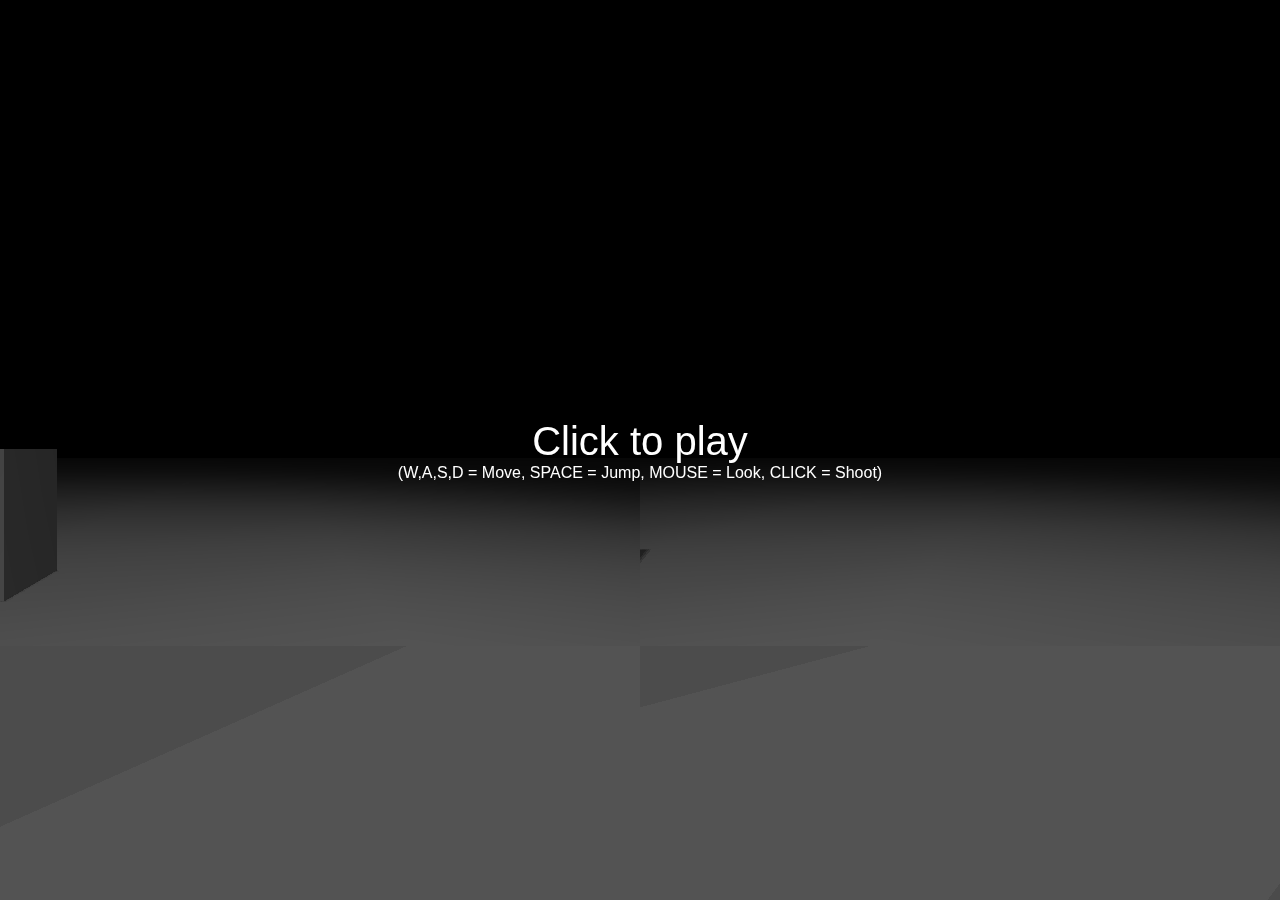
==== index.html @ db9ee930 "switch default index" ====
<!DOCTYPE html>
<html>
    <head>
        <meta charset="utf-8">
        <title>cannon.js + three.js physics shooter</title>
        <style>
            html, body {
                width: 100%;
                height: 100%;
            }

            body {
                background-color: #ffffff;
                margin: 0;
                overflow: hidden;
                font-family: arial;
            }

            #blocker {

                position: absolute;

                width: 100%;
                height: 100%;

                background-color: rgba(0,0,0,0.5);

            }

            #instructions {

                width: 100%;
                height: 100%;

                display: -webkit-box;
                display: -moz-box;
                display: box;

                -webkit-box-orient: horizontal;
                -moz-box-orient: horizontal;
                box-orient: horizontal;

                -webkit-box-pack: center;
                -moz-box-pack: center;
                box-pack: center;

                -webkit-box-align: center;
                -moz-box-align: center;
                box-align: center;

                color: #ffffff;
                text-align: center;

                cursor: pointer;

            }

        </style>
    </head>
    <body>
        <script src="js/third-party/threejs/three.js"></script>
        <script src="js/third-party/threejs/StereoEffect.js"></script>
        <script src="js/cannon.js"></script>
        <script src="js/PointerLockControls.js"></script>

        <div id="blocker">

            <div id="instructions">
                <span style="font-size:40px">Click to play</span>
                <br />
                (W,A,S,D = Move, SPACE = Jump, MOUSE = Look, CLICK = Shoot)
            </div>

        </div>

        <script>

            var sphereShape, sphereBody, world, physicsMaterial, walls=[], balls=[], ballMeshes=[], boxes=[], boxMeshes=[];

            var camera, scene, renderer, effect;
            var geometry, material, mesh;
            var controls,time = Date.now();

            var blocker = document.getElementById( 'blocker' );
            var instructions = document.getElementById( 'instructions' );

            var havePointerLock = 'pointerLockElement' in document || 'mozPointerLockElement' in document || 'webkitPointerLockElement' in document;

            if ( havePointerLock ) {

                var element = document.body;

                var pointerlockchange = function ( event ) {

                    if ( document.pointerLockElement === element || document.mozPointerLockElement === element || document.webkitPointerLockElement === element ) {

                        controls.enabled = true;

                        blocker.style.display = 'none';

                    } else {

                        controls.enabled = false;

                        blocker.style.display = '-webkit-box';
                        blocker.style.display = '-moz-box';
                        blocker.style.display = 'box';

                        instructions.style.display = '';

                    }

                }

                var pointerlockerror = function ( event ) {
                    instructions.style.display = '';
                }

                // Hook pointer lock state change events
                document.addEventListener( 'pointerlockchange', pointerlockchange, false );
                document.addEventListener( 'mozpointerlockchange', pointerlockchange, false );
                document.addEventListener( 'webkitpointerlockchange', pointerlockchange, false );

                document.addEventListener( 'pointerlockerror', pointerlockerror, false );
                document.addEventListener( 'mozpointerlockerror', pointerlockerror, false );
                document.addEventListener( 'webkitpointerlockerror', pointerlockerror, false );

                instructions.addEventListener( 'click', function ( event ) {
                    instructions.style.display = 'none';

                    // Ask the browser to lock the pointer
                    element.requestPointerLock = element.requestPointerLock || element.mozRequestPointerLock || element.webkitRequestPointerLock;

                    if ( /Firefox/i.test( navigator.userAgent ) ) {

                        var fullscreenchange = function ( event ) {

                            if ( document.fullscreenElement === element || document.mozFullscreenElement === element || document.mozFullScreenElement === element ) {

                                document.removeEventListener( 'fullscreenchange', fullscreenchange );
                                document.removeEventListener( 'mozfullscreenchange', fullscreenchange );

                                element.requestPointerLock();
                            }

                        }

                        document.addEventListener( 'fullscreenchange', fullscreenchange, false );
                        document.addEventListener( 'mozfullscreenchange', fullscreenchange, false );

                        element.requestFullscreen = element.requestFullscreen || element.mozRequestFullscreen || element.mozRequestFullScreen || element.webkitRequestFullscreen;

                        element.requestFullscreen();

                    } else {

                        element.requestPointerLock();

                    }

                }, false );

            } else {

                instructions.innerHTML = 'Your browser doesn\'t seem to support Pointer Lock API';

            }

            initCannon();
            init();
            animate();

            function initCannon(){
                // Setup our world
                world = new CANNON.World();
                world.quatNormalizeSkip = 0;
                world.quatNormalizeFast = false;

                var solver = new CANNON.GSSolver();

                world.defaultContactMaterial.contactEquationStiffness = 1e9;
                world.defaultContactMaterial.contactEquationRelaxation = 4;

                solver.iterations = 7;
                solver.tolerance = 0.1;
                var split = true;
                if(split)
                    world.solver = new CANNON.SplitSolver(solver);
                else
                    world.solver = solver;

                world.gravity.set(0,-20,0);
                world.broadphase = new CANNON.NaiveBroadphase();

                // Create a slippery material (friction coefficient = 0.0)
                physicsMaterial = new CANNON.Material("slipperyMaterial");
                var physicsContactMaterial = new CANNON.ContactMaterial(physicsMaterial,
                                                                        physicsMaterial,
                                                                        0.0, // friction coefficient
                                                                        0.3  // restitution
                                                                        );
                // We must add the contact materials to the world
                world.addContactMaterial(physicsContactMaterial);

                // Create a sphere
                var mass = 5, radius = 1.3;
                sphereShape = new CANNON.Sphere(radius);
                sphereBody = new CANNON.Body({ mass: mass });
                sphereBody.addShape(sphereShape);
                sphereBody.position.set(0,5,0);
                sphereBody.linearDamping = 0.9;
                world.add(sphereBody);

                // Create a plane
                var groundShape = new CANNON.Plane();
                var groundBody = new CANNON.Body({ mass: 0 });
                groundBody.addShape(groundShape);
                groundBody.quaternion.setFromAxisAngle(new CANNON.Vec3(1,0,0),-Math.PI/2);
                world.add(groundBody);
            }

            function init() {
                camera = new THREE.PerspectiveCamera( 75, window.innerWidth / window.innerHeight, 0.1, 1000 );

                scene = new THREE.Scene();
                scene.fog = new THREE.Fog( 0x000000, 0, 500 );

                var ambient = new THREE.AmbientLight( 0x111111 );
                scene.add( ambient );

                light = new THREE.SpotLight( 0xffffff );
                light.position.set( 10, 30, 20 );
                light.target.position.set( 0, 0, 0 );
                if(true){
                    light.castShadow = true;

                    light.shadowCameraNear = 20;
                    light.shadowCameraFar = 50;//camera.far;
                    light.shadowCameraFov = 40;

                    light.shadowMapBias = 0.1;
                    light.shadowMapDarkness = 0.7;
                    light.shadowMapWidth = 2*512;
                    light.shadowMapHeight = 2*512;

                    //light.shadowCameraVisible = true;
                }
                scene.add( light );



                controls = new PointerLockControls( camera , sphereBody );
                scene.add( controls.getObject() );

                // floor
                geometry = new THREE.PlaneGeometry( 300, 300, 50, 50 );
                geometry.applyMatrix( new THREE.Matrix4().makeRotationX( - Math.PI / 2 ) );

                material = new THREE.MeshLambertMaterial( { color: 0xdddddd } );

                mesh = new THREE.Mesh( geometry, material );
                mesh.castShadow = true;
                mesh.receiveShadow = true;
                scene.add( mesh );

                renderer = new THREE.WebGLRenderer();
                renderer.shadowMapEnabled = true;
                renderer.shadowMapSoft = true;
//                renderer.setSize( window.innerWidth, window.innerHeight );
                renderer.setClearColor( scene.fog.color, 1 );

                effect = new THREE.StereoEffect(renderer);

                document.body.appendChild( renderer.domElement );

                window.addEventListener( 'resize', onWindowResize, false );
                setTimeout(onWindowResize, 1);

                // Add boxes
                var halfExtents = new CANNON.Vec3(1,1,1);
                var boxShape = new CANNON.Box(halfExtents);
                var boxGeometry = new THREE.BoxGeometry(halfExtents.x*2,halfExtents.y*2,halfExtents.z*2);
                for(var i=0; i<7; i++){
                    var x = (Math.random()-0.5)*20;
                    var y = 1 + (Math.random()-0.5)*1;
                    var z = (Math.random()-0.5)*20;
                    var boxBody = new CANNON.Body({ mass: 5 });
                    boxBody.addShape(boxShape);
                    var boxMesh = new THREE.Mesh( boxGeometry, material );
                    world.add(boxBody);
                    scene.add(boxMesh);
                    boxBody.position.set(x,y,z);
                    boxMesh.position.set(x,y,z);
                    boxMesh.castShadow = true;
                    boxMesh.receiveShadow = true;
                    boxes.push(boxBody);
                    boxMeshes.push(boxMesh);
                }


                // Add linked boxes
                var size = 0.5;
                var he = new CANNON.Vec3(size,size,size*0.1);
                var boxShape = new CANNON.Box(he);
                var mass = 0;
                var space = 0.1 * size;
                var N = 5, last;
                var boxGeometry = new THREE.BoxGeometry(he.x*2,he.y*2,he.z*2);
                for(var i=0; i<N; i++){
                    var boxbody = new CANNON.Body({ mass: mass });
                    boxbody.addShape(boxShape);
                    var boxMesh = new THREE.Mesh(boxGeometry, material);
                    boxbody.position.set(5,(N-i)*(size*2+2*space) + size*2+space,0);
                    boxbody.linearDamping = 0.01;
                    boxbody.angularDamping = 0.01;
                    // boxMesh.castShadow = true;
                    boxMesh.receiveShadow = true;
                    world.add(boxbody);
                    scene.add(boxMesh);
                    boxes.push(boxbody);
                    boxMeshes.push(boxMesh);

                    if(i!=0){
                        // Connect this body to the last one
                        var c1 = new CANNON.PointToPointConstraint(boxbody,new CANNON.Vec3(-size,size+space,0),last,new CANNON.Vec3(-size,-size-space,0));
                        var c2 = new CANNON.PointToPointConstraint(boxbody,new CANNON.Vec3(size,size+space,0),last,new CANNON.Vec3(size,-size-space,0));
                        world.addConstraint(c1);
                        world.addConstraint(c2);
                    } else {
                        mass=0.3;
                    }
                    last = boxbody;
                }
            }

            function onWindowResize() {
//                camera.aspect = window.innerWidth / window.innerHeight;
//                camera.updateProjectionMatrix();
//                renderer.setSize( window.innerWidth, window.innerHeight );
              var width = document.body.offsetWidth;
              var height = document.body.offsetHeight;

              camera.aspect = width / height;
              camera.updateProjectionMatrix();

              renderer.setSize(width, height);
              effect.setSize(width, height);
            }

            var dt = 1/60;
            function animate() {
                requestAnimationFrame( animate );
                if(controls.enabled){
                    world.step(dt);

                    // Update ball positions
                    for(var i=0; i<balls.length; i++){
                        ballMeshes[i].position.copy(balls[i].position);
                        ballMeshes[i].quaternion.copy(balls[i].quaternion);
                    }

                    // Update box positions
                    for(var i=0; i<boxes.length; i++){
                        boxMeshes[i].position.copy(boxes[i].position);
                        boxMeshes[i].quaternion.copy(boxes[i].quaternion);
                    }
                }

                controls.update( Date.now() - time );
                //renderer.render( scene, camera );
                effect.render(scene, camera);
                time = Date.now();


            }

            var ballShape = new CANNON.Sphere(0.2);
            var ballGeometry = new THREE.SphereGeometry(ballShape.radius, 32, 32);
            var shootDirection = new THREE.Vector3();
            var shootVelo = 15;
            var projector = new THREE.Projector();
            function getShootDir(targetVec){
                var vector = targetVec;
                targetVec.set(0,0,1);
                projector.unprojectVector(vector, camera);
                var ray = new THREE.Ray(sphereBody.position, vector.sub(sphereBody.position).normalize() );
                targetVec.copy(ray.direction);
            }

            window.addEventListener("click",function(e){
                if(controls.enabled==true){
                    var x = sphereBody.position.x;
                    var y = sphereBody.position.y;
                    var z = sphereBody.position.z;
                    var ballBody = new CANNON.Body({ mass: 1 });
                    ballBody.addShape(ballShape);
                    var ballMesh = new THREE.Mesh( ballGeometry, material );
                    world.add(ballBody);
                    scene.add(ballMesh);
                    ballMesh.castShadow = true;
                    ballMesh.receiveShadow = true;
                    balls.push(ballBody);
                    ballMeshes.push(ballMesh);
                    getShootDir(shootDirection);
                    ballBody.velocity.set(  shootDirection.x * shootVelo,
                                            shootDirection.y * shootVelo,
                                            shootDirection.z * shootVelo);

                    // Move the ball outside the player sphere
                    x += shootDirection.x * (sphereShape.radius*1.02 + ballShape.radius);
                    y += shootDirection.y * (sphereShape.radius*1.02 + ballShape.radius);
                    z += shootDirection.z * (sphereShape.radius*1.02 + ballShape.radius);
                    ballBody.position.set(x,y,z);
                    ballMesh.position.set(x,y,z);
                }
            });

        </script>
    </body>
</html>
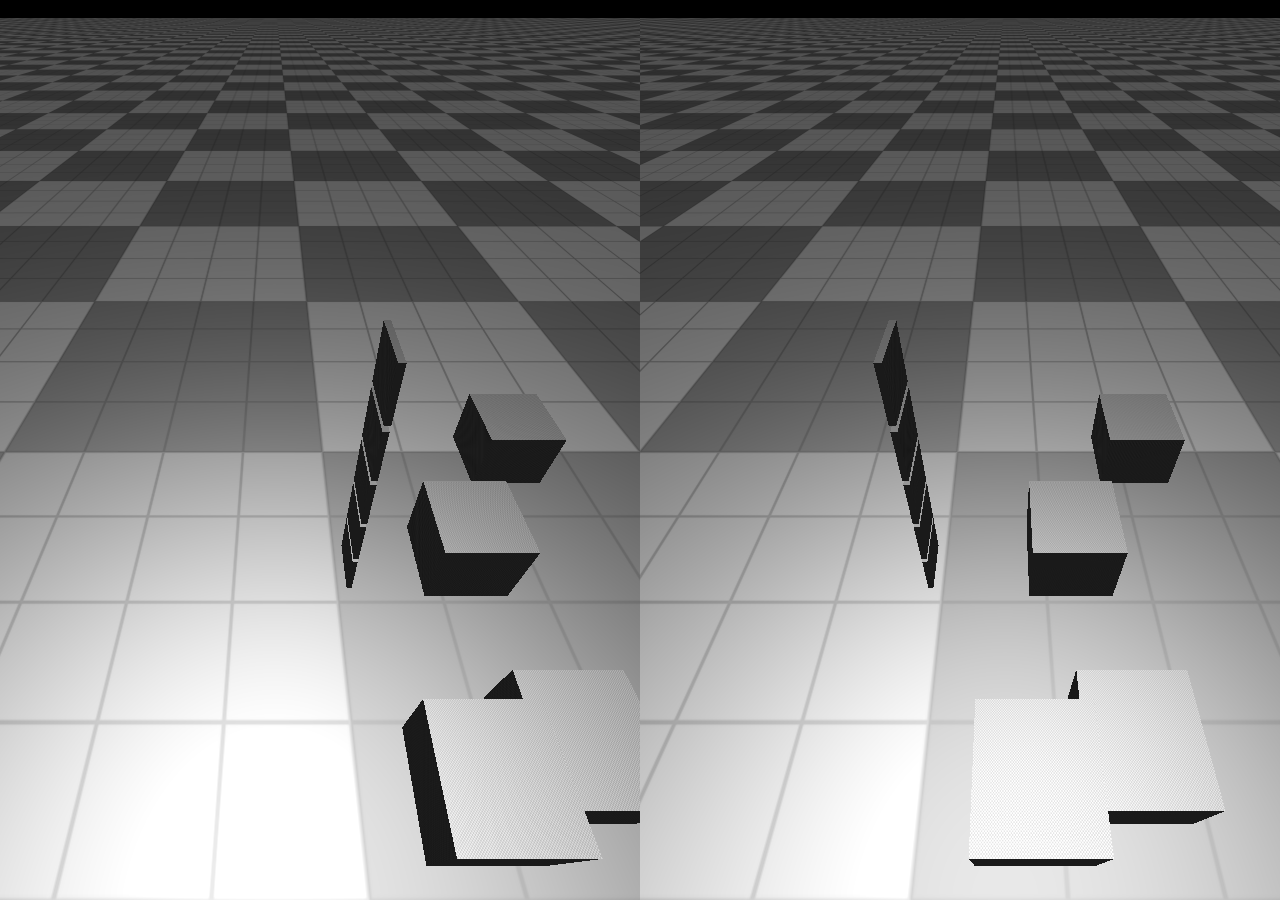
==== commit 7ec43611: "test" ====
--- a/index.html
+++ b/index.html
@@ -1,381 +1,276 @@
-
 <!DOCTYPE html>
-<html>
-    <head>
-        <meta charset="utf-8">
-        <title>cannon.js + three.js physics shooter</title>
-        <style>
-            html, body {
-                width: 100%;
-                height: 100%;
+<html lang="en">
+  <head>
+    <title>Cardboard Example</title>
+    <meta http-equiv="Content-Type" content="text/html; charset=utf-8" />
+    <meta name="viewport" content="width=device-width, user-scalable=no, minimum-scale=1.0, maximum-scale=1.0">
+    <style>
+      body {
+        margin: 0px;
+        overflow: hidden;
+      }
+      #example {
+        position: absolute;
+        top: 0;
+        left: 0;
+        right: 0;
+        bottom: 0;
+      }
+    </style>
+  </head>
+  <body>
+    <div id="example"></div>
+
+  <script src="js/third-party/threejs/three.js"></script>
+  <script src="js/third-party/threejs/StereoEffect.js"></script>
+  <script src="js/third-party/threejs/DeviceOrientationControls.js"></script>
+  <script src="js/third-party/threejs/OrbitControls.js"></script>
+    <script src="js/cannon.js"></script>
+
+  <script>
+    var camera, scene, renderer;
+    var effect, controls;
+    var element, container;
+
+    var sphereShape, sphereBody, world, physicsMaterial, walls=[], balls=[], ballMeshes=[], boxes=[], boxMeshes=[], material;
+
+    var clock = new THREE.Clock();
+
+    initCannon();
+    init();
+    animate();
+
+      function initCannon(){
+            // Setup our world
+            world = new CANNON.World();
+            world.quatNormalizeSkip = 0;
+            world.quatNormalizeFast = false;
+
+            var solver = new CANNON.GSSolver();
+
+            world.defaultContactMaterial.contactEquationStiffness = 1e9;
+            world.defaultContactMaterial.contactEquationRelaxation = 4;
+
+            solver.iterations = 7;
+            solver.tolerance = 0.1;
+            var split = true;
+            if(split)
+                world.solver = new CANNON.SplitSolver(solver);
+            else
+                world.solver = solver;
+
+            world.gravity.set(0,-20,0);
+            world.broadphase = new CANNON.NaiveBroadphase();
+
+            // Create a slippery material (friction coefficient = 0.0)
+            physicsMaterial = new CANNON.Material("slipperyMaterial");
+            var physicsContactMaterial = new CANNON.ContactMaterial(physicsMaterial,
+                                                                    physicsMaterial,
+                                                                    0.0, // friction coefficient
+                                                                    0.3  // restitution
+                                                                    );
+            // We must add the contact materials to the world
+            world.addContactMaterial(physicsContactMaterial);
+
+            // Create a sphere
+            var mass = 5, radius = 1.3;
+            sphereShape = new CANNON.Sphere(radius);
+            sphereBody = new CANNON.Body({ mass: mass });
+            sphereBody.addShape(sphereShape);
+            sphereBody.position.set(0,5,0);
+            sphereBody.linearDamping = 0.9;
+            world.add(sphereBody);
+
+            // Create a plane
+            var groundShape = new CANNON.Plane();
+            var groundBody = new CANNON.Body({ mass: 0 });
+            groundBody.addShape(groundShape);
+            groundBody.quaternion.setFromAxisAngle(new CANNON.Vec3(1,0,0),-Math.PI/2);
+            world.add(groundBody);
+        }
+
+    function init() {
+      renderer = new THREE.WebGLRenderer();
+      element = renderer.domElement;
+      container = document.getElementById('example');
+      container.appendChild(element);
+
+      effect = new THREE.StereoEffect(renderer);
+
+      scene = new THREE.Scene();
+
+      camera = new THREE.PerspectiveCamera(90, 1, 0.001, 700);
+      camera.position.set(0, 10, 0);
+      scene.add(camera);
+
+      controls = new THREE.OrbitControls(camera, element);
+      controls.rotateUp(Math.PI / 4);
+      controls.target.set(
+        camera.position.x + 0.1,
+        camera.position.y,
+        camera.position.z
+      );
+      controls.noZoom = true;
+      controls.noPan = true;
+
+      function setOrientationControls(e) {
+        if (!e.alpha) {
+          return;
+        }
+
+        controls = new THREE.DeviceOrientationControls(camera, true);
+        controls.connect();
+        controls.update();
+
+        element.addEventListener('click', fullscreen, false);
+
+        window.removeEventListener('deviceorientation', setOrientationControls, true);
+      }
+      window.addEventListener('deviceorientation', setOrientationControls, true);
+
+
+      var light = new THREE.HemisphereLight(0x777777, 0x000000, 0.6);
+      scene.add(light);
+
+      var texture = THREE.ImageUtils.loadTexture(
+        'textures/patterns/checker.png'
+      );
+      texture.wrapS = THREE.RepeatWrapping;
+      texture.wrapT = THREE.RepeatWrapping;
+      texture.repeat = new THREE.Vector2(50, 50);
+      texture.anisotropy = renderer.getMaxAnisotropy();
+
+      material = new THREE.MeshPhongMaterial({
+        color: 0xffffff,
+        specular: 0xffffff,
+        shininess: 20,
+        shading: THREE.FlatShading,
+        map: texture
+      });
+
+      var geometry = new THREE.PlaneGeometry(1000, 1000);
+
+      var mesh = new THREE.Mesh(geometry, material);
+      mesh.rotation.x = -Math.PI / 2;
+      scene.add(mesh);
+
+      window.addEventListener('resize', resize, false);
+      setTimeout(resize, 1);
+
+            // Add boxes
+            var halfExtents = new CANNON.Vec3(1,1,1);
+            var boxShape = new CANNON.Box(halfExtents);
+            var boxGeometry = new THREE.BoxGeometry(halfExtents.x*2,halfExtents.y*2,halfExtents.z*2);
+            for(var i=0; i<7; i++){
+                var x = (Math.random()-0.5)*20;
+                var y = 1 + (Math.random()-0.5)*1;
+                var z = (Math.random()-0.5)*20;
+                var boxBody = new CANNON.Body({ mass: 5 });
+                boxBody.addShape(boxShape);
+                var boxMesh = new THREE.Mesh( boxGeometry, material );
+                world.add(boxBody);
+                scene.add(boxMesh);
+                boxBody.position.set(x,y,z);
+                boxMesh.position.set(x,y,z);
+                boxMesh.castShadow = true;
+                boxMesh.receiveShadow = true;
+                boxes.push(boxBody);
+                boxMeshes.push(boxMesh);
             }
 
-            body {
-                background-color: #ffffff;
-                margin: 0;
-                overflow: hidden;
-                font-family: arial;
+
+            // Add linked boxes
+            var size = 0.5;
+            var he = new CANNON.Vec3(size,size,size*0.1);
+            var boxShape = new CANNON.Box(he);
+            var mass = 0;
+            var space = 0.1 * size;
+            var N = 5, last;
+            var boxGeometry = new THREE.BoxGeometry(he.x*2,he.y*2,he.z*2);
+            for(var i=0; i<N; i++){
+                var boxbody = new CANNON.Body({ mass: mass });
+                boxbody.addShape(boxShape);
+                var boxMesh = new THREE.Mesh(boxGeometry, material);
+                boxbody.position.set(5,(N-i)*(size*2+2*space) + size*2+space,0);
+                boxbody.linearDamping = 0.01;
+                boxbody.angularDamping = 0.01;
+                // boxMesh.castShadow = true;
+                boxMesh.receiveShadow = true;
+                world.add(boxbody);
+                scene.add(boxMesh);
+                boxes.push(boxbody);
+                boxMeshes.push(boxMesh);
+
+                if(i!=0){
+                    // Connect this body to the last one
+                    var c1 = new CANNON.PointToPointConstraint(boxbody,new CANNON.Vec3(-size,size+space,0),last,new CANNON.Vec3(-size,-size-space,0));
+                    var c2 = new CANNON.PointToPointConstraint(boxbody,new CANNON.Vec3(size,size+space,0),last,new CANNON.Vec3(size,-size-space,0));
+                    world.addConstraint(c1);
+                    world.addConstraint(c2);
+                } else {
+                    mass=0.3;
+                }
+                last = boxbody;
             }
 
-            #blocker {
-
-                position: absolute;
-
-                width: 100%;
-                height: 100%;
-
-                background-color: rgba(0,0,0,0.5);
-
-            }
-
-            #instructions {
-
-                width: 100%;
-                height: 100%;
-
-                display: -webkit-box;
-                display: -moz-box;
-                display: box;
-
-                -webkit-box-orient: horizontal;
-                -moz-box-orient: horizontal;
-                box-orient: horizontal;
-
-                -webkit-box-pack: center;
-                -moz-box-pack: center;
-                box-pack: center;
-
-                -webkit-box-align: center;
-                -moz-box-align: center;
-                box-align: center;
-
-                color: #ffffff;
-                text-align: center;
-
-                cursor: pointer;
-
-            }
-
-        </style>
-    </head>
-    <body>
-        <script src="js/third-party/threejs/three.js"></script>
-        <script src="js/third-party/threejs/StereoEffect.js"></script>
-        <script src="js/cannon.js"></script>
-        <script src="js/PointerLockControls.js"></script>
-
-        <div id="blocker">
-
-            <div id="instructions">
-                <span style="font-size:40px">Click to play</span>
-                <br />
-                (W,A,S,D = Move, SPACE = Jump, MOUSE = Look, CLICK = Shoot)
-            </div>
-
-        </div>
-
-        <script>
-
-            var sphereShape, sphereBody, world, physicsMaterial, walls=[], balls=[], ballMeshes=[], boxes=[], boxMeshes=[];
-
-            var camera, scene, renderer, effect;
-            var geometry, material, mesh;
-            var controls,time = Date.now();
-
-            var blocker = document.getElementById( 'blocker' );
-            var instructions = document.getElementById( 'instructions' );
-
-            var havePointerLock = 'pointerLockElement' in document || 'mozPointerLockElement' in document || 'webkitPointerLockElement' in document;
-
-            if ( havePointerLock ) {
-
-                var element = document.body;
-
-                var pointerlockchange = function ( event ) {
-
-                    if ( document.pointerLockElement === element || document.mozPointerLockElement === element || document.webkitPointerLockElement === element ) {
-
-                        controls.enabled = true;
-
-                        blocker.style.display = 'none';
-
-                    } else {
-
-                        controls.enabled = false;
-
-                        blocker.style.display = '-webkit-box';
-                        blocker.style.display = '-moz-box';
-                        blocker.style.display = 'box';
-
-                        instructions.style.display = '';
-
-                    }
-
-                }
-
-                var pointerlockerror = function ( event ) {
-                    instructions.style.display = '';
-                }
-
-                // Hook pointer lock state change events
-                document.addEventListener( 'pointerlockchange', pointerlockchange, false );
-                document.addEventListener( 'mozpointerlockchange', pointerlockchange, false );
-                document.addEventListener( 'webkitpointerlockchange', pointerlockchange, false );
-
-                document.addEventListener( 'pointerlockerror', pointerlockerror, false );
-                document.addEventListener( 'mozpointerlockerror', pointerlockerror, false );
-                document.addEventListener( 'webkitpointerlockerror', pointerlockerror, false );
-
-                instructions.addEventListener( 'click', function ( event ) {
-                    instructions.style.display = 'none';
-
-                    // Ask the browser to lock the pointer
-                    element.requestPointerLock = element.requestPointerLock || element.mozRequestPointerLock || element.webkitRequestPointerLock;
-
-                    if ( /Firefox/i.test( navigator.userAgent ) ) {
-
-                        var fullscreenchange = function ( event ) {
-
-                            if ( document.fullscreenElement === element || document.mozFullscreenElement === element || document.mozFullScreenElement === element ) {
-
-                                document.removeEventListener( 'fullscreenchange', fullscreenchange );
-                                document.removeEventListener( 'mozfullscreenchange', fullscreenchange );
-
-                                element.requestPointerLock();
-                            }
-
-                        }
-
-                        document.addEventListener( 'fullscreenchange', fullscreenchange, false );
-                        document.addEventListener( 'mozfullscreenchange', fullscreenchange, false );
-
-                        element.requestFullscreen = element.requestFullscreen || element.mozRequestFullscreen || element.mozRequestFullScreen || element.webkitRequestFullscreen;
-
-                        element.requestFullscreen();
-
-                    } else {
-
-                        element.requestPointerLock();
-
-                    }
-
-                }, false );
-
-            } else {
-
-                instructions.innerHTML = 'Your browser doesn\'t seem to support Pointer Lock API';
-
-            }
-
-            initCannon();
-            init();
-            animate();
-
-            function initCannon(){
-                // Setup our world
-                world = new CANNON.World();
-                world.quatNormalizeSkip = 0;
-                world.quatNormalizeFast = false;
-
-                var solver = new CANNON.GSSolver();
-
-                world.defaultContactMaterial.contactEquationStiffness = 1e9;
-                world.defaultContactMaterial.contactEquationRelaxation = 4;
-
-                solver.iterations = 7;
-                solver.tolerance = 0.1;
-                var split = true;
-                if(split)
-                    world.solver = new CANNON.SplitSolver(solver);
-                else
-                    world.solver = solver;
-
-                world.gravity.set(0,-20,0);
-                world.broadphase = new CANNON.NaiveBroadphase();
-
-                // Create a slippery material (friction coefficient = 0.0)
-                physicsMaterial = new CANNON.Material("slipperyMaterial");
-                var physicsContactMaterial = new CANNON.ContactMaterial(physicsMaterial,
-                                                                        physicsMaterial,
-                                                                        0.0, // friction coefficient
-                                                                        0.3  // restitution
-                                                                        );
-                // We must add the contact materials to the world
-                world.addContactMaterial(physicsContactMaterial);
-
-                // Create a sphere
-                var mass = 5, radius = 1.3;
-                sphereShape = new CANNON.Sphere(radius);
-                sphereBody = new CANNON.Body({ mass: mass });
-                sphereBody.addShape(sphereShape);
-                sphereBody.position.set(0,5,0);
-                sphereBody.linearDamping = 0.9;
-                world.add(sphereBody);
-
-                // Create a plane
-                var groundShape = new CANNON.Plane();
-                var groundBody = new CANNON.Body({ mass: 0 });
-                groundBody.addShape(groundShape);
-                groundBody.quaternion.setFromAxisAngle(new CANNON.Vec3(1,0,0),-Math.PI/2);
-                world.add(groundBody);
-            }
-
-            function init() {
-                camera = new THREE.PerspectiveCamera( 75, window.innerWidth / window.innerHeight, 0.1, 1000 );
-
-                scene = new THREE.Scene();
-                scene.fog = new THREE.Fog( 0x000000, 0, 500 );
-
-                var ambient = new THREE.AmbientLight( 0x111111 );
-                scene.add( ambient );
-
-                light = new THREE.SpotLight( 0xffffff );
-                light.position.set( 10, 30, 20 );
-                light.target.position.set( 0, 0, 0 );
-                if(true){
-                    light.castShadow = true;
-
-                    light.shadowCameraNear = 20;
-                    light.shadowCameraFar = 50;//camera.far;
-                    light.shadowCameraFov = 40;
-
-                    light.shadowMapBias = 0.1;
-                    light.shadowMapDarkness = 0.7;
-                    light.shadowMapWidth = 2*512;
-                    light.shadowMapHeight = 2*512;
-
-                    //light.shadowCameraVisible = true;
-                }
-                scene.add( light );
-
-
-
-                controls = new PointerLockControls( camera , sphereBody );
-                scene.add( controls.getObject() );
-
-                // floor
-                geometry = new THREE.PlaneGeometry( 300, 300, 50, 50 );
-                geometry.applyMatrix( new THREE.Matrix4().makeRotationX( - Math.PI / 2 ) );
-
-                material = new THREE.MeshLambertMaterial( { color: 0xdddddd } );
-
-                mesh = new THREE.Mesh( geometry, material );
-                mesh.castShadow = true;
-                mesh.receiveShadow = true;
-                scene.add( mesh );
-
-                renderer = new THREE.WebGLRenderer();
-                renderer.shadowMapEnabled = true;
-                renderer.shadowMapSoft = true;
-//                renderer.setSize( window.innerWidth, window.innerHeight );
-                renderer.setClearColor( scene.fog.color, 1 );
-
-                effect = new THREE.StereoEffect(renderer);
-
-                document.body.appendChild( renderer.domElement );
-
-                window.addEventListener( 'resize', onWindowResize, false );
-                setTimeout(onWindowResize, 1);
-
-                // Add boxes
-                var halfExtents = new CANNON.Vec3(1,1,1);
-                var boxShape = new CANNON.Box(halfExtents);
-                var boxGeometry = new THREE.BoxGeometry(halfExtents.x*2,halfExtents.y*2,halfExtents.z*2);
-                for(var i=0; i<7; i++){
-                    var x = (Math.random()-0.5)*20;
-                    var y = 1 + (Math.random()-0.5)*1;
-                    var z = (Math.random()-0.5)*20;
-                    var boxBody = new CANNON.Body({ mass: 5 });
-                    boxBody.addShape(boxShape);
-                    var boxMesh = new THREE.Mesh( boxGeometry, material );
-                    world.add(boxBody);
-                    scene.add(boxMesh);
-                    boxBody.position.set(x,y,z);
-                    boxMesh.position.set(x,y,z);
-                    boxMesh.castShadow = true;
-                    boxMesh.receiveShadow = true;
-                    boxes.push(boxBody);
-                    boxMeshes.push(boxMesh);
-                }
-
-
-                // Add linked boxes
-                var size = 0.5;
-                var he = new CANNON.Vec3(size,size,size*0.1);
-                var boxShape = new CANNON.Box(he);
-                var mass = 0;
-                var space = 0.1 * size;
-                var N = 5, last;
-                var boxGeometry = new THREE.BoxGeometry(he.x*2,he.y*2,he.z*2);
-                for(var i=0; i<N; i++){
-                    var boxbody = new CANNON.Body({ mass: mass });
-                    boxbody.addShape(boxShape);
-                    var boxMesh = new THREE.Mesh(boxGeometry, material);
-                    boxbody.position.set(5,(N-i)*(size*2+2*space) + size*2+space,0);
-                    boxbody.linearDamping = 0.01;
-                    boxbody.angularDamping = 0.01;
-                    // boxMesh.castShadow = true;
-                    boxMesh.receiveShadow = true;
-                    world.add(boxbody);
-                    scene.add(boxMesh);
-                    boxes.push(boxbody);
-                    boxMeshes.push(boxMesh);
-
-                    if(i!=0){
-                        // Connect this body to the last one
-                        var c1 = new CANNON.PointToPointConstraint(boxbody,new CANNON.Vec3(-size,size+space,0),last,new CANNON.Vec3(-size,-size-space,0));
-                        var c2 = new CANNON.PointToPointConstraint(boxbody,new CANNON.Vec3(size,size+space,0),last,new CANNON.Vec3(size,-size-space,0));
-                        world.addConstraint(c1);
-                        world.addConstraint(c2);
-                    } else {
-                        mass=0.3;
-                    }
-                    last = boxbody;
-                }
-            }
-
-            function onWindowResize() {
-//                camera.aspect = window.innerWidth / window.innerHeight;
-//                camera.updateProjectionMatrix();
-//                renderer.setSize( window.innerWidth, window.innerHeight );
-              var width = document.body.offsetWidth;
-              var height = document.body.offsetHeight;
-
-              camera.aspect = width / height;
-              camera.updateProjectionMatrix();
-
-              renderer.setSize(width, height);
-              effect.setSize(width, height);
-            }
-
-            var dt = 1/60;
-            function animate() {
-                requestAnimationFrame( animate );
-                if(controls.enabled){
-                    world.step(dt);
-
-                    // Update ball positions
-                    for(var i=0; i<balls.length; i++){
-                        ballMeshes[i].position.copy(balls[i].position);
-                        ballMeshes[i].quaternion.copy(balls[i].quaternion);
-                    }
-
-                    // Update box positions
-                    for(var i=0; i<boxes.length; i++){
-                        boxMeshes[i].position.copy(boxes[i].position);
-                        boxMeshes[i].quaternion.copy(boxes[i].quaternion);
-                    }
-                }
-
-                controls.update( Date.now() - time );
-                //renderer.render( scene, camera );
-                effect.render(scene, camera);
-                time = Date.now();
-
-
-            }
-
-            var ballShape = new CANNON.Sphere(0.2);
+      }
+
+    function resize() {
+      var width = container.offsetWidth;
+      var height = container.offsetHeight;
+
+      camera.aspect = width / height;
+      camera.updateProjectionMatrix();
+
+      renderer.setSize(width, height);
+      effect.setSize(width, height);
+    }
+
+    function update(dt) {
+      resize();
+
+      camera.updateProjectionMatrix();
+
+      controls.update(dt);
+    }
+
+    function render(dt) {
+      effect.render(scene, camera);
+    }
+
+    function animate(t) {
+      requestAnimationFrame(animate);
+//      world.step(t);
+
+        // Update ball positions
+        for(var i=0; i<balls.length; i++){
+            ballMeshes[i].position.copy(balls[i].position);
+            ballMeshes[i].quaternion.copy(balls[i].quaternion);
+        }
+
+        // Update box positions
+        for(var i=0; i<boxes.length; i++){
+            boxMeshes[i].position.copy(boxes[i].position);
+            boxMeshes[i].quaternion.copy(boxes[i].quaternion);
+        }
+
+      update(clock.getDelta());
+      render(clock.getDelta());
+    }
+
+    function fullscreen() {
+      if (container.requestFullscreen) {
+        container.requestFullscreen();
+      } else if (container.msRequestFullscreen) {
+        container.msRequestFullscreen();
+      } else if (container.mozRequestFullScreen) {
+        container.mozRequestFullScreen();
+      } else if (container.webkitRequestFullscreen) {
+        container.webkitRequestFullscreen();
+      }
+    }
+
+      var ballShape = new CANNON.Sphere(0.2);
             var ballGeometry = new THREE.SphereGeometry(ballShape.radius, 32, 32);
             var shootDirection = new THREE.Vector3();
             var shootVelo = 15;
@@ -415,7 +310,6 @@
                     ballMesh.position.set(x,y,z);
                 }
             });
-
-        </script>
-    </body>
+  </script>
+  </body>
 </html>
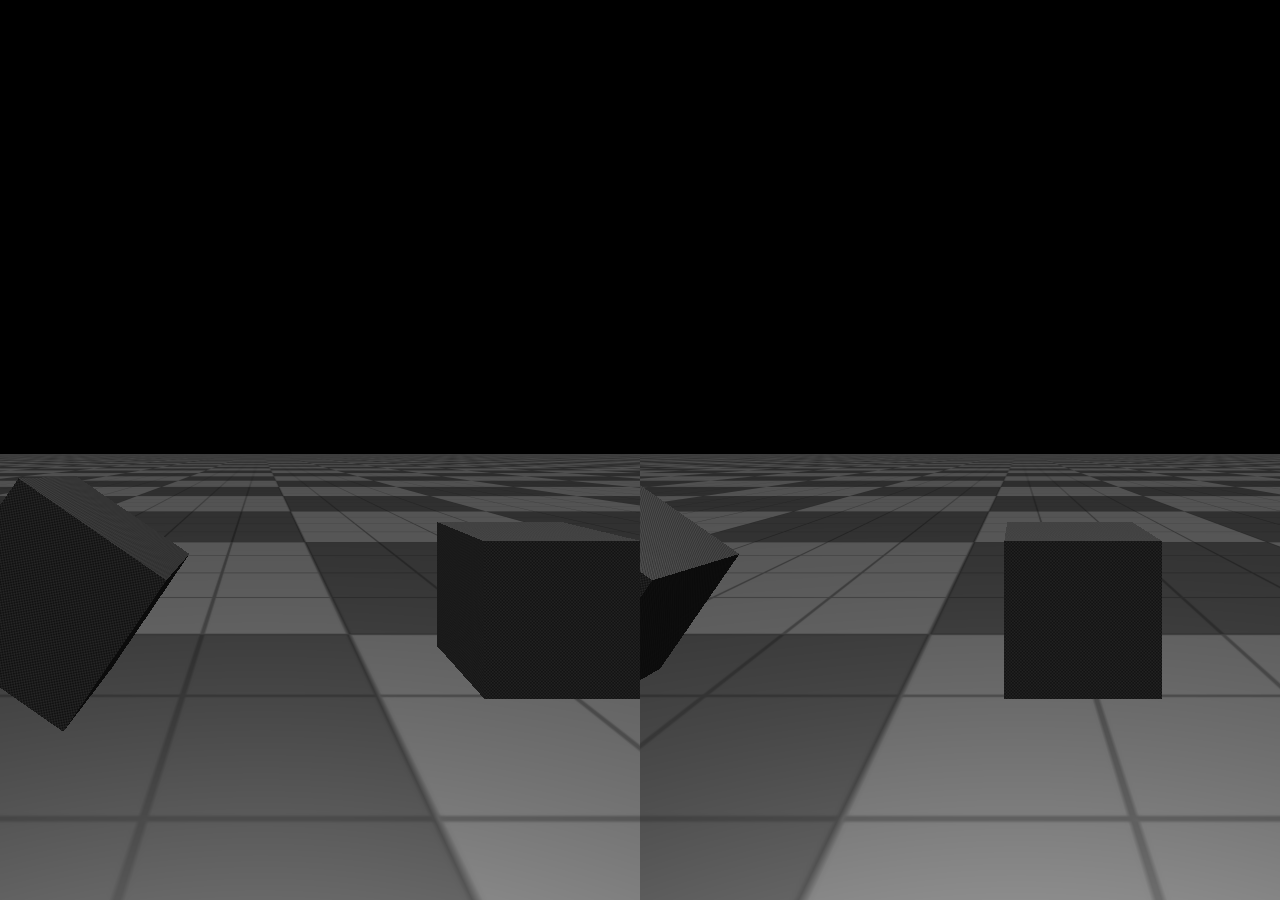
==== commit 2884e958: "update" ====
--- a/index.html
+++ b/index.html
@@ -24,13 +24,15 @@
   <script src="js/third-party/threejs/three.js"></script>
   <script src="js/third-party/threejs/StereoEffect.js"></script>
   <script src="js/third-party/threejs/DeviceOrientationControls.js"></script>
-  <script src="js/third-party/threejs/OrbitControls.js"></script>
+<!--  <script src="js/third-party/threejs/OrbitControls.js"></script>-->
+    <script src="js/PointerLockControls.js"></script>
     <script src="js/cannon.js"></script>
 
   <script>
     var camera, scene, renderer;
     var effect, controls;
     var element, container;
+    var time = Date.now();
 
     var sphereShape, sphereBody, world, physicsMaterial, walls=[], balls=[], ballMeshes=[], boxes=[], boxMeshes=[], material;
 
@@ -91,6 +93,8 @@
 
     function init() {
       renderer = new THREE.WebGLRenderer();
+    renderer.shadowMapEnabled = true;
+    renderer.shadowMapSoft = true;
       element = renderer.domElement;
       container = document.getElementById('example');
       container.appendChild(element);
@@ -99,19 +103,24 @@
 
       scene = new THREE.Scene();
 
-      camera = new THREE.PerspectiveCamera(90, 1, 0.001, 700);
-      camera.position.set(0, 10, 0);
+      //camera = new THREE.PerspectiveCamera(90, 1, 0.001, 700);
+        camera = new THREE.PerspectiveCamera( 75, window.innerWidth / window.innerHeight, 0.1, 1000 );
+//      camera.position.set(0, 0, 0);
       scene.add(camera);
 
-      controls = new THREE.OrbitControls(camera, element);
-      controls.rotateUp(Math.PI / 4);
-      controls.target.set(
-        camera.position.x + 0.1,
-        camera.position.y,
-        camera.position.z
-      );
-      controls.noZoom = true;
-      controls.noPan = true;
+//      controls = new THREE.OrbitControls(camera, element);
+//      controls.rotateUp(Math.PI / 4);
+//      controls.target.set(
+//        camera.position.x + 0.1,
+//        camera.position.y,
+//        camera.position.z
+//      );
+//      controls.noZoom = true;
+//      controls.noPan = true;
+
+    controls = new PointerLockControls( camera , sphereBody );
+        controls.enabled = true;
+    scene.add( controls.getObject() );
 
       function setOrientationControls(e) {
         if (!e.alpha) {
@@ -151,6 +160,8 @@
       var geometry = new THREE.PlaneGeometry(1000, 1000);
 
       var mesh = new THREE.Mesh(geometry, material);
+        mesh.castShadow = true;
+        mesh.receiveShadow = true;
       mesh.rotation.x = -Math.PI / 2;
       scene.add(mesh);
 
@@ -235,27 +246,36 @@
     }
 
     function render(dt) {
+        renderer.render( scene, camera );
       effect.render(scene, camera);
     }
 
-    function animate(t) {
+    function animate() {
       requestAnimationFrame(animate);
-//      world.step(t);
-
-        // Update ball positions
-        for(var i=0; i<balls.length; i++){
-            ballMeshes[i].position.copy(balls[i].position);
-            ballMeshes[i].quaternion.copy(balls[i].quaternion);
+
+        if(controls.enabled){
+            world.step(1/60);
+
+            // Update ball positions
+            for(var i=0; i<balls.length; i++){
+                ballMeshes[i].position.copy(balls[i].position);
+                ballMeshes[i].quaternion.copy(balls[i].quaternion);
+            }
+
+            // Update box positions
+            for(var i=0; i<boxes.length; i++){
+                boxMeshes[i].position.copy(boxes[i].position);
+                boxMeshes[i].quaternion.copy(boxes[i].quaternion);
+            }
         }
 
-        // Update box positions
-        for(var i=0; i<boxes.length; i++){
-            boxMeshes[i].position.copy(boxes[i].position);
-            boxMeshes[i].quaternion.copy(boxes[i].quaternion);
-        }
-
-      update(clock.getDelta());
-      render(clock.getDelta());
+
+//        renderer.render( scene, camera );
+//        controls.update( Date.now() - time );
+
+          update(Date.now() - time);
+          render(Date.now() - time);
+        time = Date.now();
     }
 
     function fullscreen() {
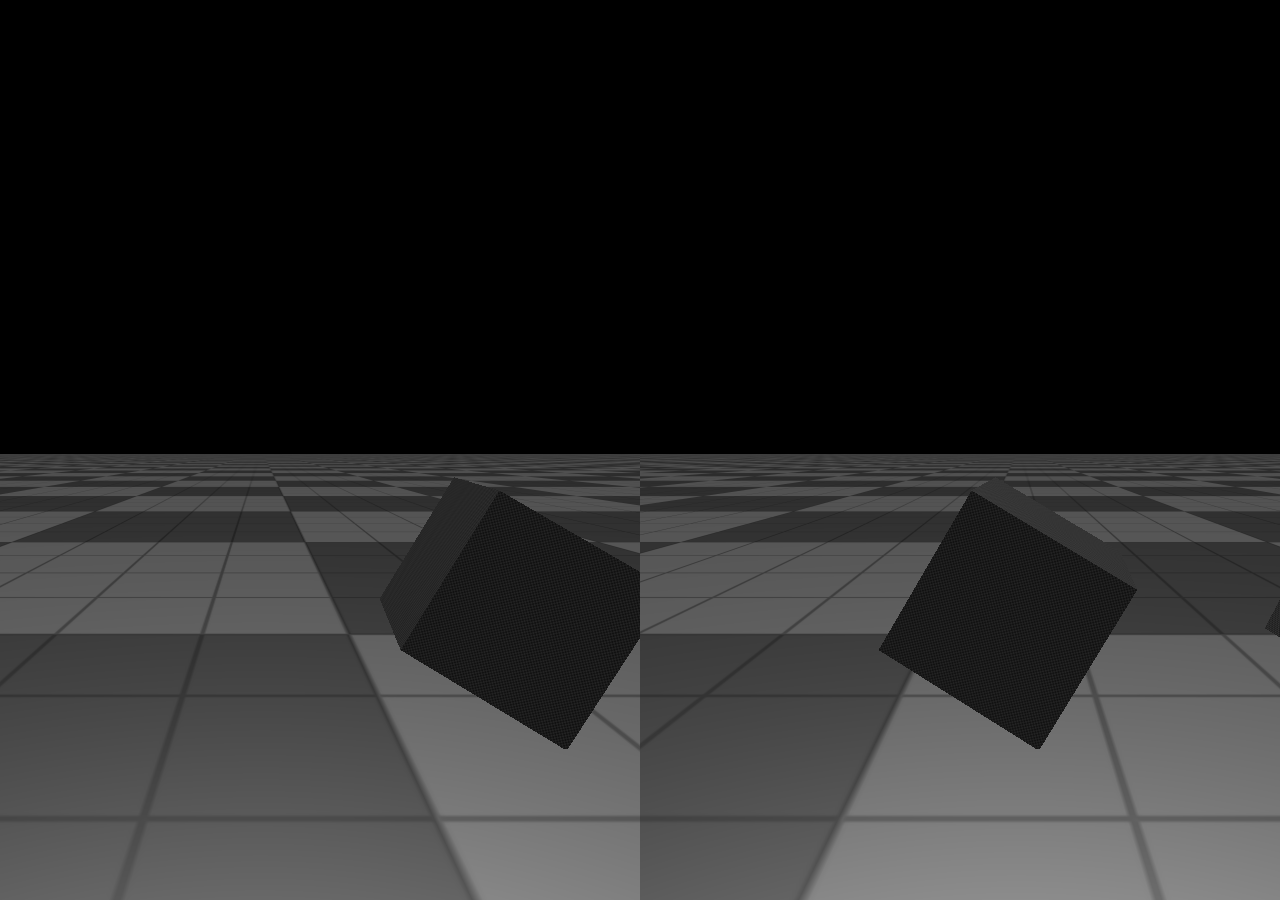
==== commit 74510726: "yo" ====
--- a/index.html
+++ b/index.html
@@ -305,6 +305,7 @@
 
             window.addEventListener("click",function(e){
                 if(controls.enabled==true){
+                    console.log('click!');
                     var x = sphereBody.position.x;
                     var y = sphereBody.position.y;
                     var z = sphereBody.position.z;
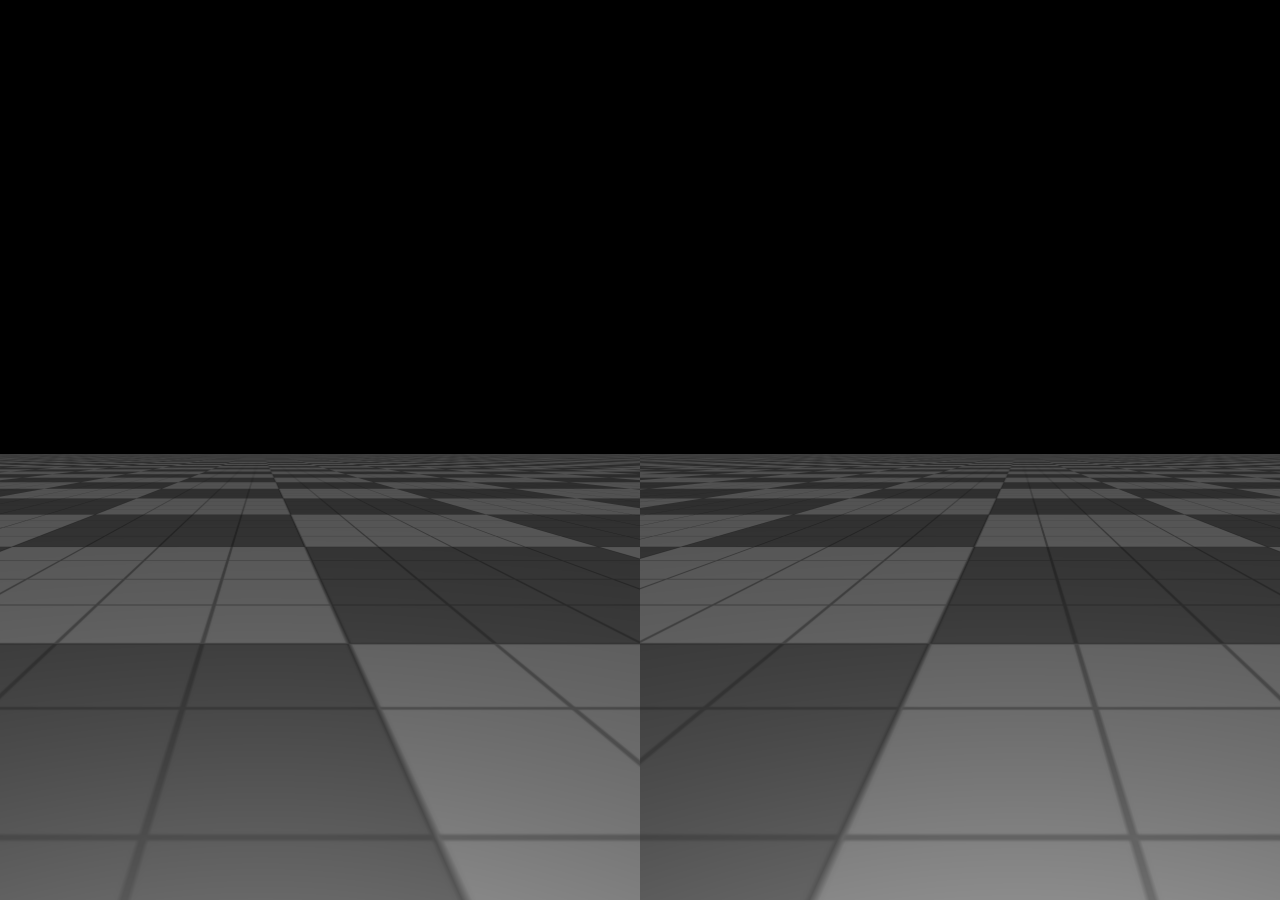
==== commit 8728b987: "test" ====
--- a/index.html
+++ b/index.html
@@ -166,7 +166,7 @@
       scene.add(mesh);
 
       window.addEventListener('resize', resize, false);
-      setTimeout(resize, 1);
+//      setTimeout(resize, 1);
 
             // Add boxes
             var halfExtents = new CANNON.Vec3(1,1,1);
@@ -246,7 +246,7 @@
     }
 
     function render(dt) {
-        renderer.render( scene, camera );
+//        renderer.render( scene, camera );
       effect.render(scene, camera);
     }
 
@@ -303,9 +303,8 @@
                 targetVec.copy(ray.direction);
             }
 
-            window.addEventListener("click",function(e){
-                if(controls.enabled==true){
-                    console.log('click!');
+      function fire () {
+          console.log('click!');
                     var x = sphereBody.position.x;
                     var y = sphereBody.position.y;
                     var z = sphereBody.position.z;
@@ -329,6 +328,17 @@
                     z += shootDirection.z * (sphereShape.radius*1.02 + ballShape.radius);
                     ballBody.position.set(x,y,z);
                     ballMesh.position.set(x,y,z);
+      }
+
+            container.addEventListener("click",function(e){
+                if(controls.enabled==true){
+                    fire();
+                }
+            });
+
+            container.addEventListener("touchstart",function(e){
+                if(controls.enabled==true){
+                    fire();
                 }
             });
   </script>
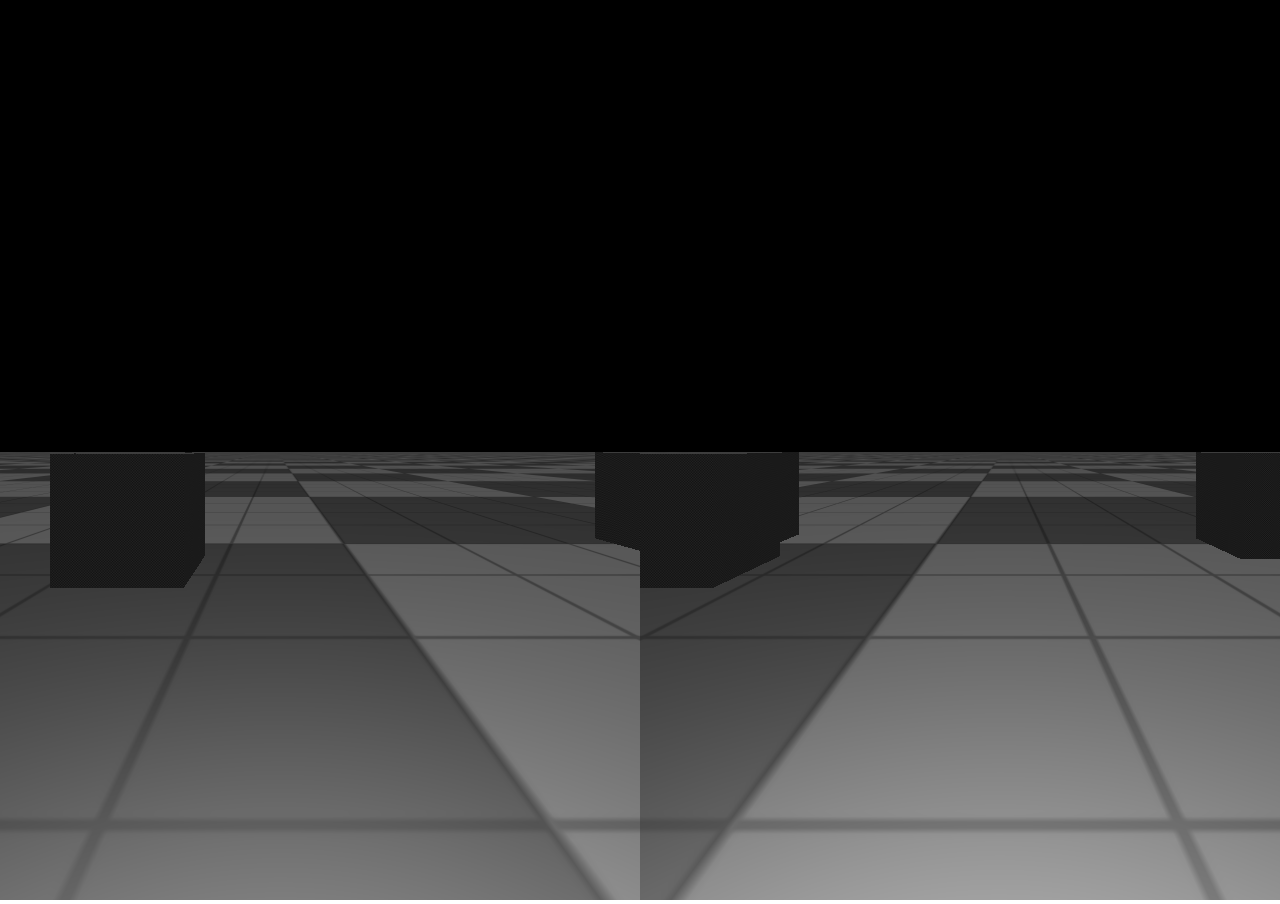
==== commit a98c531c: "tidy up of demo code" ====
--- a/index.html
+++ b/index.html
@@ -1,346 +1,18 @@
 <!DOCTYPE html>
 <html lang="en">
-  <head>
+<head>
     <title>Cardboard Example</title>
     <meta http-equiv="Content-Type" content="text/html; charset=utf-8" />
-    <meta name="viewport" content="width=device-width, user-scalable=no, minimum-scale=1.0, maximum-scale=1.0">
-    <style>
-      body {
-        margin: 0px;
-        overflow: hidden;
-      }
-      #example {
-        position: absolute;
-        top: 0;
-        left: 0;
-        right: 0;
-        bottom: 0;
-      }
-    </style>
-  </head>
-  <body>
-    <div id="example"></div>
-
-  <script src="js/third-party/threejs/three.js"></script>
-  <script src="js/third-party/threejs/StereoEffect.js"></script>
-  <script src="js/third-party/threejs/DeviceOrientationControls.js"></script>
-<!--  <script src="js/third-party/threejs/OrbitControls.js"></script>-->
-    <script src="js/PointerLockControls.js"></script>
-    <script src="js/cannon.js"></script>
-
-  <script>
-    var camera, scene, renderer;
-    var effect, controls;
-    var element, container;
-    var time = Date.now();
-
-    var sphereShape, sphereBody, world, physicsMaterial, walls=[], balls=[], ballMeshes=[], boxes=[], boxMeshes=[], material;
-
-    var clock = new THREE.Clock();
-
-    initCannon();
-    init();
-    animate();
-
-      function initCannon(){
-            // Setup our world
-            world = new CANNON.World();
-            world.quatNormalizeSkip = 0;
-            world.quatNormalizeFast = false;
-
-            var solver = new CANNON.GSSolver();
-
-            world.defaultContactMaterial.contactEquationStiffness = 1e9;
-            world.defaultContactMaterial.contactEquationRelaxation = 4;
-
-            solver.iterations = 7;
-            solver.tolerance = 0.1;
-            var split = true;
-            if(split)
-                world.solver = new CANNON.SplitSolver(solver);
-            else
-                world.solver = solver;
-
-            world.gravity.set(0,-20,0);
-            world.broadphase = new CANNON.NaiveBroadphase();
-
-            // Create a slippery material (friction coefficient = 0.0)
-            physicsMaterial = new CANNON.Material("slipperyMaterial");
-            var physicsContactMaterial = new CANNON.ContactMaterial(physicsMaterial,
-                                                                    physicsMaterial,
-                                                                    0.0, // friction coefficient
-                                                                    0.3  // restitution
-                                                                    );
-            // We must add the contact materials to the world
-            world.addContactMaterial(physicsContactMaterial);
-
-            // Create a sphere
-            var mass = 5, radius = 1.3;
-            sphereShape = new CANNON.Sphere(radius);
-            sphereBody = new CANNON.Body({ mass: mass });
-            sphereBody.addShape(sphereShape);
-            sphereBody.position.set(0,5,0);
-            sphereBody.linearDamping = 0.9;
-            world.add(sphereBody);
-
-            // Create a plane
-            var groundShape = new CANNON.Plane();
-            var groundBody = new CANNON.Body({ mass: 0 });
-            groundBody.addShape(groundShape);
-            groundBody.quaternion.setFromAxisAngle(new CANNON.Vec3(1,0,0),-Math.PI/2);
-            world.add(groundBody);
-        }
-
-    function init() {
-      renderer = new THREE.WebGLRenderer();
-    renderer.shadowMapEnabled = true;
-    renderer.shadowMapSoft = true;
-      element = renderer.domElement;
-      container = document.getElementById('example');
-      container.appendChild(element);
-
-      effect = new THREE.StereoEffect(renderer);
-
-      scene = new THREE.Scene();
-
-      //camera = new THREE.PerspectiveCamera(90, 1, 0.001, 700);
-        camera = new THREE.PerspectiveCamera( 75, window.innerWidth / window.innerHeight, 0.1, 1000 );
-//      camera.position.set(0, 0, 0);
-      scene.add(camera);
-
-//      controls = new THREE.OrbitControls(camera, element);
-//      controls.rotateUp(Math.PI / 4);
-//      controls.target.set(
-//        camera.position.x + 0.1,
-//        camera.position.y,
-//        camera.position.z
-//      );
-//      controls.noZoom = true;
-//      controls.noPan = true;
-
-    controls = new PointerLockControls( camera , sphereBody );
-        controls.enabled = true;
-    scene.add( controls.getObject() );
-
-      function setOrientationControls(e) {
-        if (!e.alpha) {
-          return;
-        }
-
-        controls = new THREE.DeviceOrientationControls(camera, true);
-        controls.connect();
-        controls.update();
-
-        element.addEventListener('click', fullscreen, false);
-
-        window.removeEventListener('deviceorientation', setOrientationControls, true);
-      }
-      window.addEventListener('deviceorientation', setOrientationControls, true);
-
-
-      var light = new THREE.HemisphereLight(0x777777, 0x000000, 0.6);
-      scene.add(light);
-
-      var texture = THREE.ImageUtils.loadTexture(
-        'textures/patterns/checker.png'
-      );
-      texture.wrapS = THREE.RepeatWrapping;
-      texture.wrapT = THREE.RepeatWrapping;
-      texture.repeat = new THREE.Vector2(50, 50);
-      texture.anisotropy = renderer.getMaxAnisotropy();
-
-      material = new THREE.MeshPhongMaterial({
-        color: 0xffffff,
-        specular: 0xffffff,
-        shininess: 20,
-        shading: THREE.FlatShading,
-        map: texture
-      });
-
-      var geometry = new THREE.PlaneGeometry(1000, 1000);
-
-      var mesh = new THREE.Mesh(geometry, material);
-        mesh.castShadow = true;
-        mesh.receiveShadow = true;
-      mesh.rotation.x = -Math.PI / 2;
-      scene.add(mesh);
-
-      window.addEventListener('resize', resize, false);
-//      setTimeout(resize, 1);
-
-            // Add boxes
-            var halfExtents = new CANNON.Vec3(1,1,1);
-            var boxShape = new CANNON.Box(halfExtents);
-            var boxGeometry = new THREE.BoxGeometry(halfExtents.x*2,halfExtents.y*2,halfExtents.z*2);
-            for(var i=0; i<7; i++){
-                var x = (Math.random()-0.5)*20;
-                var y = 1 + (Math.random()-0.5)*1;
-                var z = (Math.random()-0.5)*20;
-                var boxBody = new CANNON.Body({ mass: 5 });
-                boxBody.addShape(boxShape);
-                var boxMesh = new THREE.Mesh( boxGeometry, material );
-                world.add(boxBody);
-                scene.add(boxMesh);
-                boxBody.position.set(x,y,z);
-                boxMesh.position.set(x,y,z);
-                boxMesh.castShadow = true;
-                boxMesh.receiveShadow = true;
-                boxes.push(boxBody);
-                boxMeshes.push(boxMesh);
-            }
-
-
-            // Add linked boxes
-            var size = 0.5;
-            var he = new CANNON.Vec3(size,size,size*0.1);
-            var boxShape = new CANNON.Box(he);
-            var mass = 0;
-            var space = 0.1 * size;
-            var N = 5, last;
-            var boxGeometry = new THREE.BoxGeometry(he.x*2,he.y*2,he.z*2);
-            for(var i=0; i<N; i++){
-                var boxbody = new CANNON.Body({ mass: mass });
-                boxbody.addShape(boxShape);
-                var boxMesh = new THREE.Mesh(boxGeometry, material);
-                boxbody.position.set(5,(N-i)*(size*2+2*space) + size*2+space,0);
-                boxbody.linearDamping = 0.01;
-                boxbody.angularDamping = 0.01;
-                // boxMesh.castShadow = true;
-                boxMesh.receiveShadow = true;
-                world.add(boxbody);
-                scene.add(boxMesh);
-                boxes.push(boxbody);
-                boxMeshes.push(boxMesh);
-
-                if(i!=0){
-                    // Connect this body to the last one
-                    var c1 = new CANNON.PointToPointConstraint(boxbody,new CANNON.Vec3(-size,size+space,0),last,new CANNON.Vec3(-size,-size-space,0));
-                    var c2 = new CANNON.PointToPointConstraint(boxbody,new CANNON.Vec3(size,size+space,0),last,new CANNON.Vec3(size,-size-space,0));
-                    world.addConstraint(c1);
-                    world.addConstraint(c2);
-                } else {
-                    mass=0.3;
-                }
-                last = boxbody;
-            }
-
-      }
-
-    function resize() {
-      var width = container.offsetWidth;
-      var height = container.offsetHeight;
-
-      camera.aspect = width / height;
-      camera.updateProjectionMatrix();
-
-      renderer.setSize(width, height);
-      effect.setSize(width, height);
-    }
-
-    function update(dt) {
-      resize();
-
-      camera.updateProjectionMatrix();
-
-      controls.update(dt);
-    }
-
-    function render(dt) {
-//        renderer.render( scene, camera );
-      effect.render(scene, camera);
-    }
-
-    function animate() {
-      requestAnimationFrame(animate);
-
-        if(controls.enabled){
-            world.step(1/60);
-
-            // Update ball positions
-            for(var i=0; i<balls.length; i++){
-                ballMeshes[i].position.copy(balls[i].position);
-                ballMeshes[i].quaternion.copy(balls[i].quaternion);
-            }
-
-            // Update box positions
-            for(var i=0; i<boxes.length; i++){
-                boxMeshes[i].position.copy(boxes[i].position);
-                boxMeshes[i].quaternion.copy(boxes[i].quaternion);
-            }
-        }
-
-
-//        renderer.render( scene, camera );
-//        controls.update( Date.now() - time );
-
-          update(Date.now() - time);
-          render(Date.now() - time);
-        time = Date.now();
-    }
-
-    function fullscreen() {
-      if (container.requestFullscreen) {
-        container.requestFullscreen();
-      } else if (container.msRequestFullscreen) {
-        container.msRequestFullscreen();
-      } else if (container.mozRequestFullScreen) {
-        container.mozRequestFullScreen();
-      } else if (container.webkitRequestFullscreen) {
-        container.webkitRequestFullscreen();
-      }
-    }
-
-      var ballShape = new CANNON.Sphere(0.2);
-            var ballGeometry = new THREE.SphereGeometry(ballShape.radius, 32, 32);
-            var shootDirection = new THREE.Vector3();
-            var shootVelo = 15;
-            var projector = new THREE.Projector();
-            function getShootDir(targetVec){
-                var vector = targetVec;
-                targetVec.set(0,0,1);
-                projector.unprojectVector(vector, camera);
-                var ray = new THREE.Ray(sphereBody.position, vector.sub(sphereBody.position).normalize() );
-                targetVec.copy(ray.direction);
-            }
-
-      function fire () {
-          console.log('click!');
-                    var x = sphereBody.position.x;
-                    var y = sphereBody.position.y;
-                    var z = sphereBody.position.z;
-                    var ballBody = new CANNON.Body({ mass: 1 });
-                    ballBody.addShape(ballShape);
-                    var ballMesh = new THREE.Mesh( ballGeometry, material );
-                    world.add(ballBody);
-                    scene.add(ballMesh);
-                    ballMesh.castShadow = true;
-                    ballMesh.receiveShadow = true;
-                    balls.push(ballBody);
-                    ballMeshes.push(ballMesh);
-                    getShootDir(shootDirection);
-                    ballBody.velocity.set(  shootDirection.x * shootVelo,
-                                            shootDirection.y * shootVelo,
-                                            shootDirection.z * shootVelo);
-
-                    // Move the ball outside the player sphere
-                    x += shootDirection.x * (sphereShape.radius*1.02 + ballShape.radius);
-                    y += shootDirection.y * (sphereShape.radius*1.02 + ballShape.radius);
-                    z += shootDirection.z * (sphereShape.radius*1.02 + ballShape.radius);
-                    ballBody.position.set(x,y,z);
-                    ballMesh.position.set(x,y,z);
-      }
-
-            container.addEventListener("click",function(e){
-                if(controls.enabled==true){
-                    fire();
-                }
-            });
-
-            container.addEventListener("touchstart",function(e){
-                if(controls.enabled==true){
-                    fire();
-                }
-            });
-  </script>
-  </body>
-</html>
+    <meta name="viewport" content="width=device-width, user-scalable=no, minimum-scale=1.0, maximum-scale=1.0" />
+    <link rel="stylesheet" href="css/scene.css" />
+</head>
+<body>
+    <div class="scene" id="scene"></div>
+    <script src="js/libs/cannon.js"></script>
+    <script src="js/libs/three.js"></script>
+    <script src="js/libs/DeviceOrientationControls.js"></script>
+    <script src="js/libs/PointerLockControls.js"></script>
+    <script src="js/libs/StereoEffect.js"></script>
+    <script src="js/scene.js"></script>
+</body>
+</html>--- a/css/scene.css
+++ b/css/scene.css
@@ -0,0 +1,17 @@
+/*
+ * Scene
+ * by kmturley
+ */
+
+body {
+    margin: 0;
+    overflow: hidden;
+}
+
+.scene {
+    position: absolute;
+    top: 0;
+    left: 0;
+    right: 0;
+    bottom: 0;
+}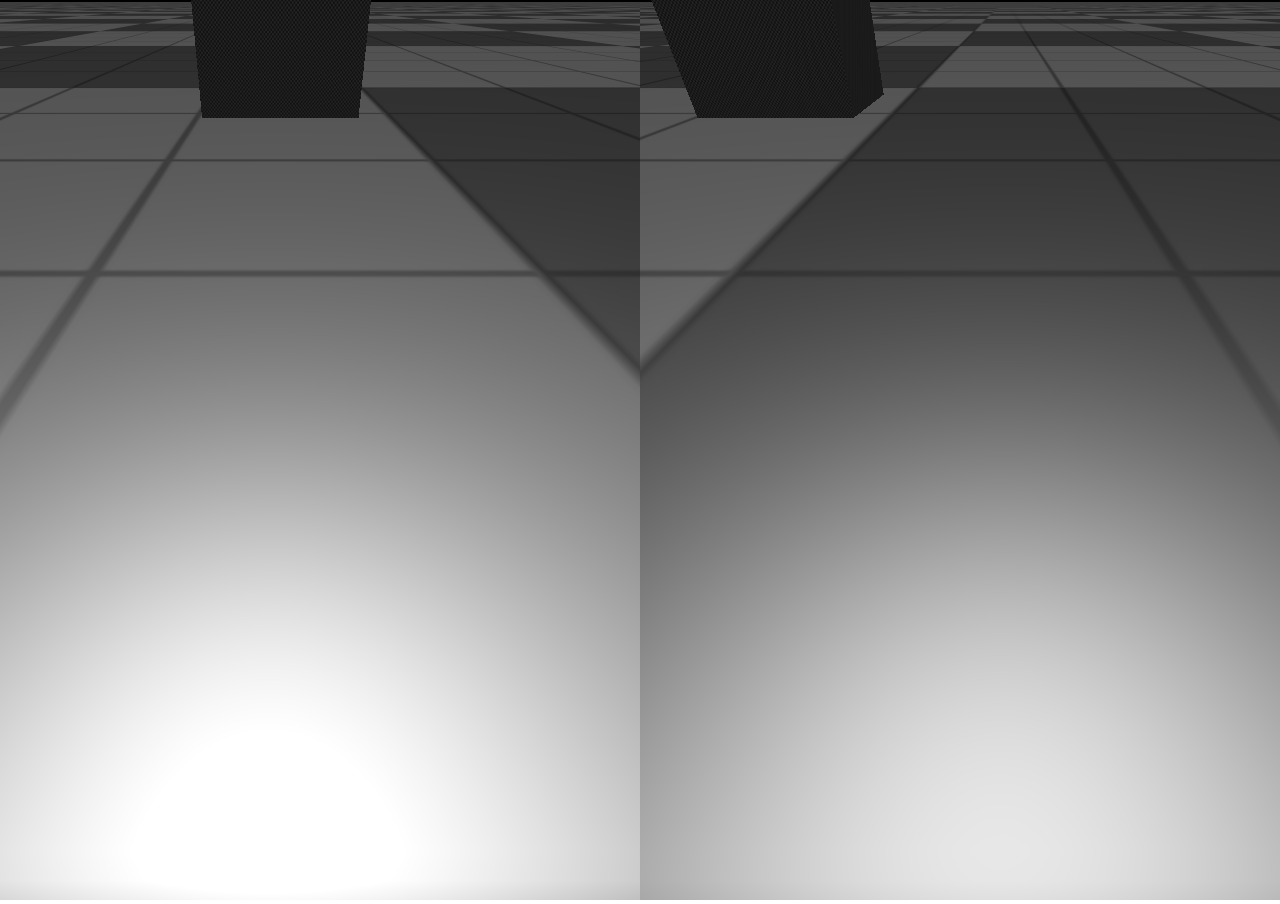
==== commit 82dbcfbe: "mobile/desktop consistency" ====
--- a/index.html
+++ b/index.html
@@ -11,7 +11,8 @@
     <script src="js/libs/cannon.js"></script>
     <script src="js/libs/three.js"></script>
     <script src="js/libs/DeviceOrientationControls.js"></script>
-    <script src="js/libs/PointerLockControls.js"></script>
+<!--    <script src="js/libs/PointerLockControls.js"></script>-->
+    <script src="js/libs/OrbitControls.js"></script>
     <script src="js/libs/StereoEffect.js"></script>
     <script src="js/scene.js"></script>
 </body>
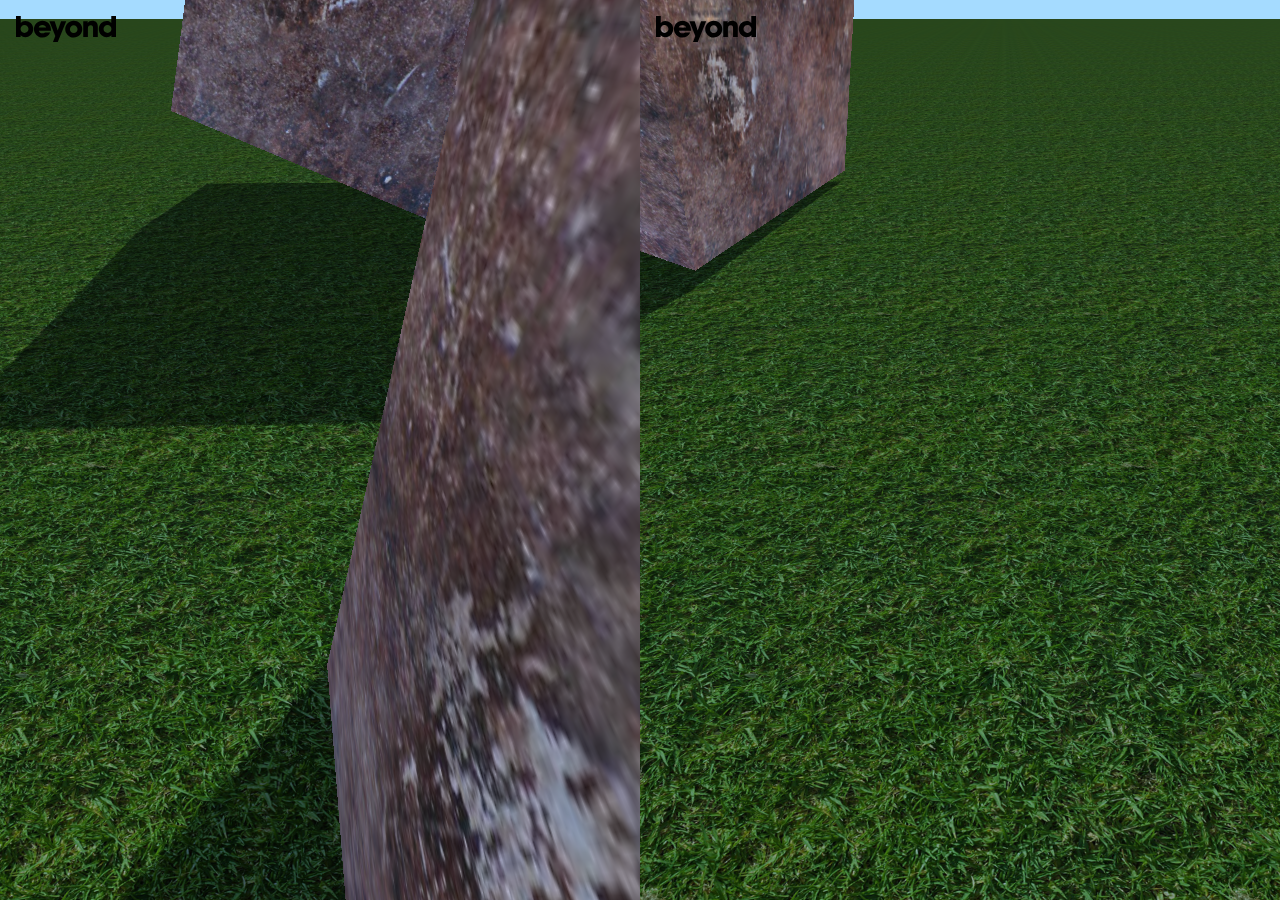
==== commit 2de0a605: "styling" ====
--- a/index.html
+++ b/index.html
@@ -7,12 +7,15 @@
     <link rel="stylesheet" href="css/scene.css" />
 </head>
 <body>
+    <img src="img/logo.svg" alt="" class="logo" />
+    <img src="img/logo.svg" alt="" class="logo logo2" />
     <div class="scene" id="scene"></div>
     <script src="js/libs/cannon.js"></script>
     <script src="js/libs/three.js"></script>
     <script src="js/libs/DeviceOrientationControls.js"></script>
-<!--    <script src="js/libs/PointerLockControls.js"></script>-->
+    <script src="js/libs/OBJLoader.js"></script>
     <script src="js/libs/OrbitControls.js"></script>
+    <script src="js/libs/Projector.js"></script>
     <script src="js/libs/StereoEffect.js"></script>
     <script src="js/scene.js"></script>
 </body>
--- a/css/scene.css
+++ b/css/scene.css
@@ -8,10 +8,23 @@
     overflow: hidden;
 }
 
+.logo {
+    left: 1rem;
+    position: absolute;
+    top: 1rem;
+    width: 100px;
+    z-index: 2;
+}
+
+.logo2 {
+    margin-left: 50%;
+}
+
 .scene {
     position: absolute;
     top: 0;
     left: 0;
     right: 0;
     bottom: 0;
+    z-index: 1;
 }